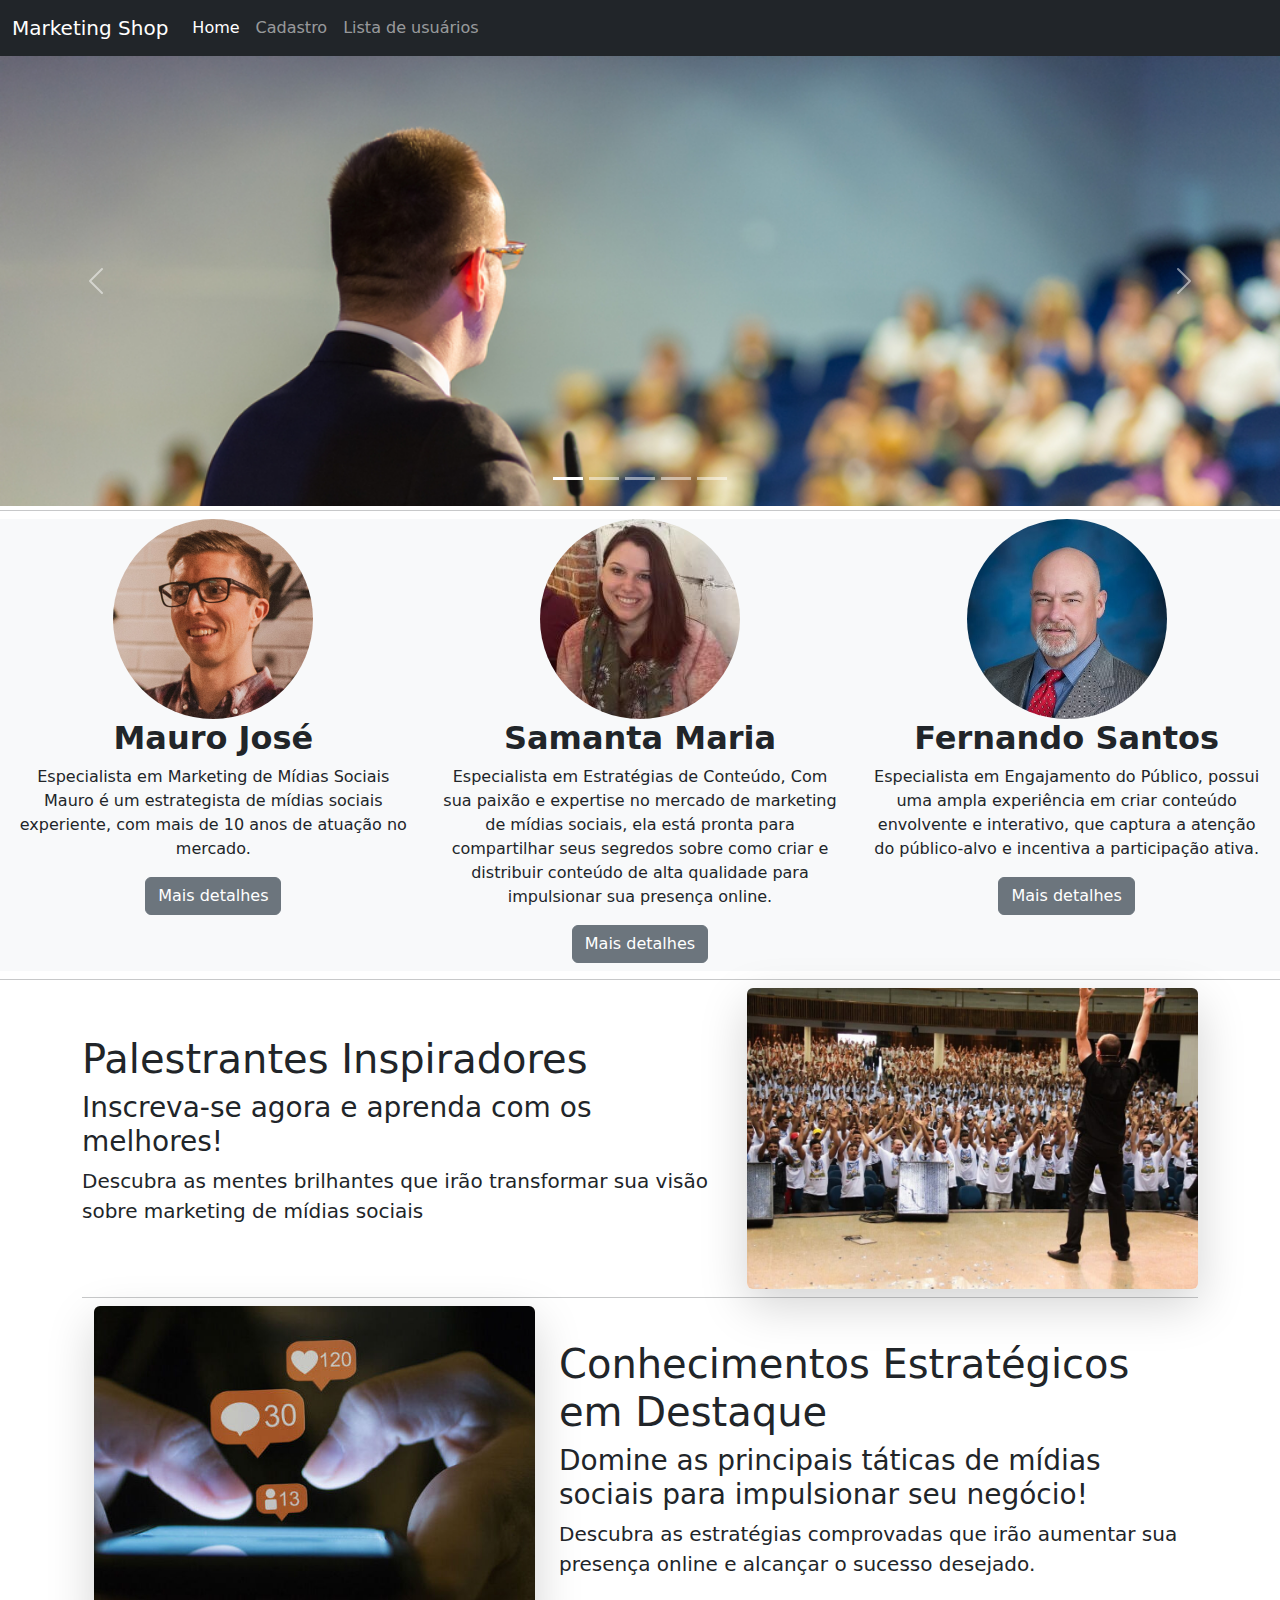
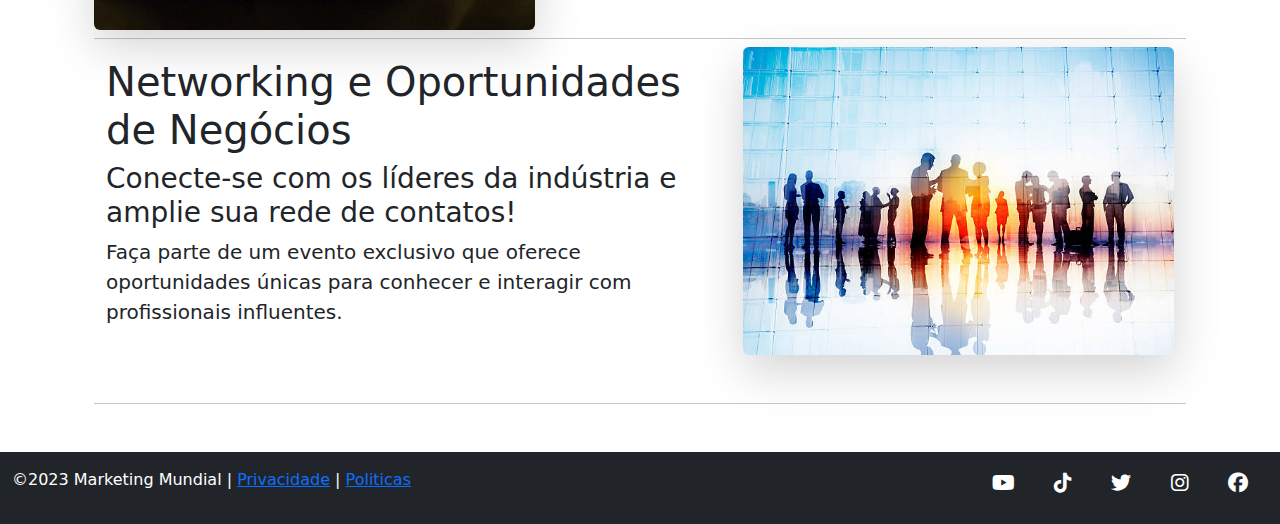
==== index.html @ 3ecb249a "finalizado projeto bootstrap 1" ====
<!DOCTYPE html>
<html lang="en">
<head>
    <meta charset="UTF-8">
    <meta http-equiv="X-UA-Compatible" content="IE=edge">
    <meta name="viewport" content="width=device-width, initial-scale=1.0">

    <title>Evento Anual De Marketing</title>

    <link rel="stylesheet" href="https://cdn.jsdelivr.net/npm/bootstrap@5.3.0/dist/css/bootstrap.min.css">
    <link rel="stylesheet" href="https://cdnjs.cloudflare.com/ajax/libs/font-awesome/6.4.0/css/all.min.css">
    <link rel="stylesheet" href="CSS/css.css">
    <link rel="shortcut icon" href="https://th.bing.com/th/id/R.35044069beb2abada19982d05f9e1cc6?rik=%2fpuXMxpnEyeBoQ&pid=ImgRaw&r=0" type="image/x-icon">
</head>
<body>
  
  <nav class="navbar navbar-expand-sm bg-dark sticky-top" data-bs-theme="dark">
    <div class="container-fluid">
      <a class="navbar-brand" href="#">Marketing Shop</a>
      <button class="navbar-toggler" type="button" data-bs-toggle="collapse" data-bs-target="#navbarSupportedContent" aria-controls="navbarSupportedContent" 
      aria-expanded="false" aria-label="Toggle navigation">
        <span class="navbar-toggler-icon"></span>
      </button>
      <div class="collapse navbar-collapse" id="navbarSupportedContent">
        <ul class="navbar-nav me-auto mb-2 mb-lg-0">
          <li class="nav-item">
            <a class="nav-link active" aria-current="page" href="#">Home</a>
          </li>
          <li class="nav-item">
            <a class="nav-link" href="#">Cadastro</a>
          </li>
          <li class="nav-item">
            <a class="nav-link">Lista de usuários</a>
          </li>
        </ul>
      </div>
    </div>
</nav>

    <header>
        <div id="carouselExampleIndicators" class="carousel slide" 
        data-bs-ride="carousel">
          <div class="carousel-indicators">
            <button type="button" data-bs-target="#carouselExampleIndicators"
             data-bs-slide-to="0" class="active" aria-current="true" aria-label="Slide 1"></button>
            <button type="button" data-bs-target="#carouselExampleIndicators"
             data-bs-slide-to="1" aria-label="Slide 2"></button>
            <button type="button" data-bs-target="#carouselExampleIndicators"
             data-bs-slide-to="2" aria-label="Slide 3"></button>
            <button type="button" data-bs-target="#carouselExampleIndicators"
             data-bs-slide-to="3" aria-label="Slide 4"></button>
            <button type="button" data-bs-target="#carouselExampleIndicators"
             data-bs-slide-to="4" aria-label="Slide 5"></button>
          </div>

          <div class="carousel-inner">
            <div class="carousel-item active bloco">
              <img src="assets/imagens/pl-2.jpg" class="d-block w-100" alt="Reunião">
            </div>
            <div class="carousel-item bloco">
              <img src="https://i2.wp.com/realizartepalestras.com.br/wp-content/uploads/2018/04/189494-empresa-de-palestras-entenda-como-escolher-a-ideal.jpg?fit=2000%2C1330&ssl=1" class="d-block w-100" alt="Pontos">
            </div>
            <div class="carousel-item bloco ">
              <img src="https://media-exp1.licdn.com/dms/image/C5622AQFFUKlnND4Hmw/feedshare-shrink_800/0/1662562982312?e=2147483647&v=beta&t=i3GXrsqSCbm_R_x9KBUFr5AcX8qxna1AnOfAS5MhxLM" class="d-block w-100" alt="APR">
              </div>
            <div class="carousel-item bloco ">
              <img src="assets/imagens/nova imagen 1.jpg" class="d-block w-100" alt="RN">
              </div>
            <div class="carousel-item bloco ">
              <img src="assets/imagens/new img 2.jpg" class="d-block w-100" alt="DN">
            </div>
          </div>

          <button class="carousel-control-prev" type="button" data-bs-target="#carouselExampleIndicators" data-bs-slide="prev">
            <span class="carousel-control-prev-icon" aria-hidden="true"></span>
            <span class="visually-hidden">Previous</span>
          </button>
          <button class="carousel-control-next" type="button" data-bs-target="#carouselExampleIndicators" data-bs-slide="next">
            <span class="carousel-control-next-icon" aria-hidden="true"></span>
            <span class="visually-hidden">Next</span>
          </button>
        </div>   
        <hr class="my-1">
    </header>

    <main>
      <!-- perfis dos palestrantes -->
      <section class="container-fluid bg-light mt-2">
        <div class="row">
          <div class="col-lg-4 col-md-6 text-center mb-2">
            <img src="assets/perfil/perfil1.png" alt="foto1" 
            class="rounded-circle img-thumbn ail W-200">
            <h2 class="fw-bold">Mauro José</h2>
            <p>Especialista em Marketing de Mídias Sociais Mauro é um estrategista de mídias sociais experiente, com mais de 10 anos de atuação no mercado.</p>
            <a href="#" class="btn btn-secondary">Mais detalhes</a>
          </div>

          <div class="col-lg-4 col-md-6 text-center mb-2 ">
          <img src="assets/perfil/perfil2.jpg" alt="foto2" 
            class="rounded-circle img-thumbn ail W-200">
            <h2 class="fw-bold">Samanta Maria</h2>
            <p>Especialista em Estratégias de Conteúdo, Com sua paixão e expertise no mercado de marketing de mídias sociais,
               ela está pronta para compartilhar seus segredos sobre como criar e distribuir conteúdo de alta qualidade para impulsionar sua presença online.</p>
            <a href="#" class="btn btn-secondary">Mais detalhes</a>
          </div>

          <div class="col-lg-4 col-md-6 text-center mb-2">
          <div>
            <img src="assets/perfil/perfil3.jpg" alt="foto3" 
            class="rounded-circle img-thumbn ail W-200">

            <h2 class="fw-bold">Fernando Santos</h2>
            <p>Especialista em Engajamento do Público, possui uma ampla experiência em criar conteúdo envolvente e interativo, que captura a atenção do público-alvo
               e incentiva a participação ativa.</p>
            <a href="#" class="btn btn-secondary">Mais detalhes</a>
          </div>
        </div>
      </section>

      <hr class="my-2">

      <section class="container">
        <section class="row d-flex align-items-center">
          <div class="col-md-7">
            <h1>Palestrantes Inspiradores</h1>
            <h3>Inscreva-se agora e aprenda com os melhores!</h3>
            <p class="lead">Descubra as mentes brilhantes que
               irão transformar sua visão sobre marketing de mídias sociais</p>
          </div>
  
          <div class="col-md-5">
            <img src="blocos/bloco1.jpg" alt="" class="w-500 rounded
             shadow-lg img-fluid">
          </div>
        </section>
      <hr class="my-2">

      <section class="container">
        <section class="row d-flex align-items-center">
          <div class="col-md-7 order-md-2">
            <h1>Conhecimentos Estratégicos em Destaque</h1>
            <h3>Domine as principais táticas de mídias sociais para impulsionar seu negócio!</h3>
            <p class="lead">Descubra as estratégias comprovadas que irão aumentar sua presença 
              online e alcançar o sucesso desejado.</p>
          </div>
  
          <div class="col-md-5 order-md-1">
            <img src="blocos/bloco2.jpg" alt="" class="w-500 rounded
             shadow-lg img-fluid">
          </div>
        </section>
      <hr class="my-2">

      <section class="container">
        <section class="row d-flex align-items-center">
          <div class="col-md-7">
            <h1>Networking e Oportunidades de Negócios</h1>
            <h3>Conecte-se com os líderes da indústria e amplie sua rede de contatos!</h3>
            <p class="lead">Faça parte de um evento exclusivo que oferece oportunidades únicas 
              para conhecer e interagir com profissionais influentes.</p>
          </div>
  
          <div class="col-md-5">
            <img src="blocos/bloco3.jpg" alt="" class="w-500 rounded
             shadow-lg img-fluid">
          </div>
        </section>
        
      </section>
      <hr class="my-5">
    </main>

    <footer class="container-fluid bg-dark text-white py-3">
     <section class="row">
      <div class="col-md-9">
        <p>&copy;2023 Marketing Mundial | <a href="#">Privacidade</a> | <a href="#">Politicas</a> </p>
      </div>
       

      <div class="col-md-3">
        <div class="fs-5 d-flex justify-content-around social ">
          <a href="" class="text-white"><i class="fa-brands fa-youtube"></i></a>
          <a href="" class="text-white"><i class="fa-brands fa-tiktok"></i></a>
          <a href="" class="text-white"><i class="fa-brands fa-twitter"></i></a>
          <a href="" class="text-white"><i class="fa-brands fa-instagram"></i></a>
          <a href="" class="text-white"><i class="fa-brands fa-facebook"></i></a>
        </div>
      </div>

     </section> 
    </footer>


    <script src="https://cdn.jsdelivr.net/npm/bootstrap@5.3.0/dist/js/bootstrap.bundle.min.js"></script>
</body>
</html>
---- CSS/css.css ----
.bloco{background-color: #09309c; height: 50vh;}
.bloco img{min-width: 800px;}
.W-200{width: 200px;}
.w-500{width: 500px;}
.social a:hover{color: #09309c; transform: scale(1,2);}
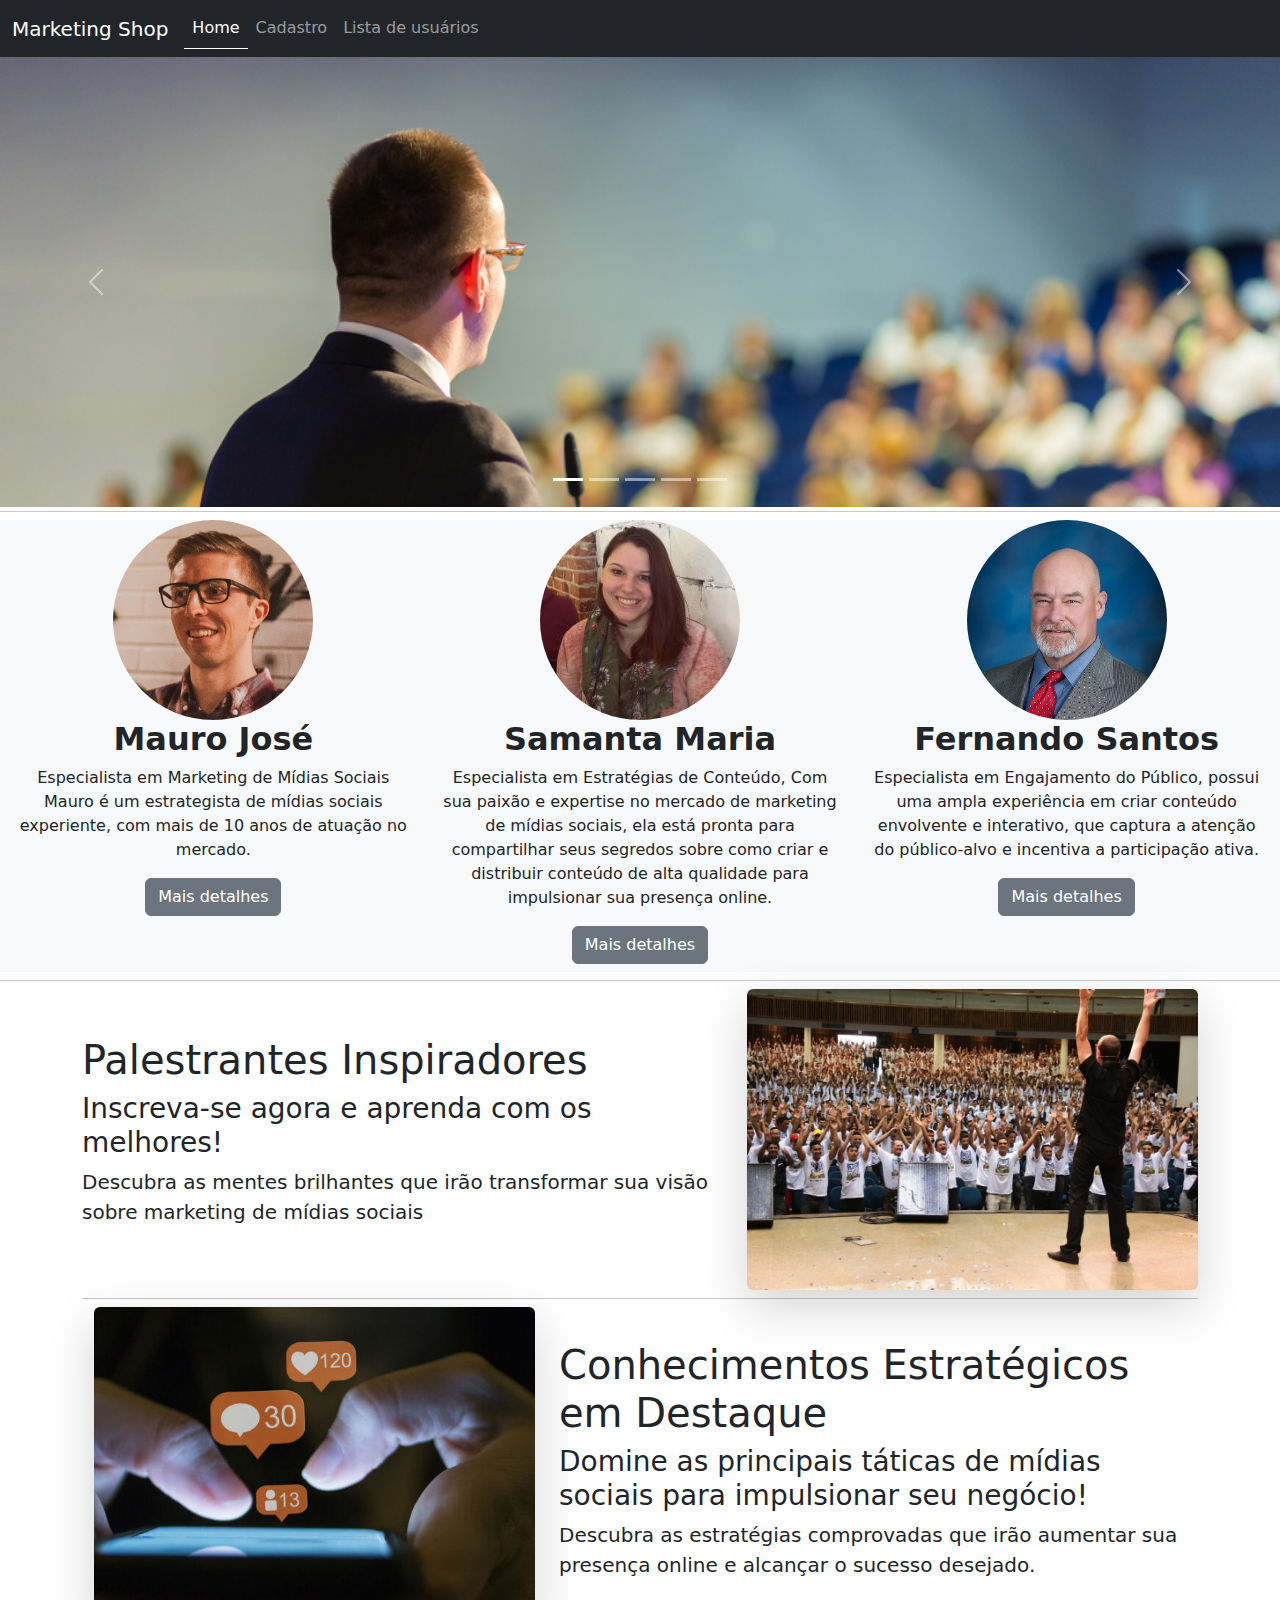
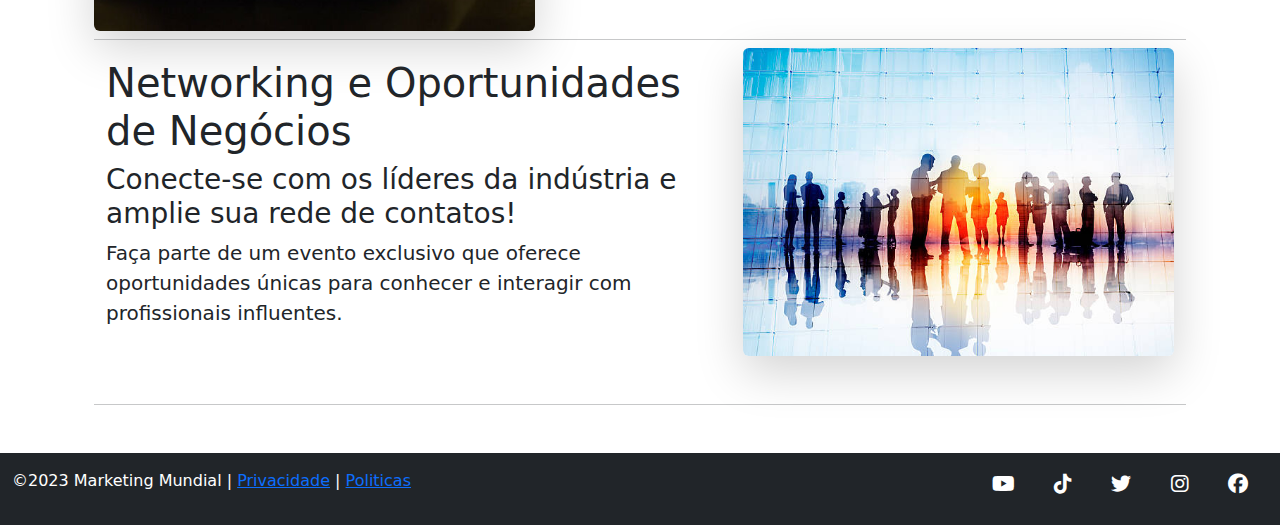
==== commit 3c0000b1: "Finalizado formulário bootstrap" ====
--- a/index.html
+++ b/index.html
@@ -27,7 +27,7 @@
             <a class="nav-link active" aria-current="page" href="#">Home</a>
           </li>
           <li class="nav-item">
-            <a class="nav-link" href="#">Cadastro</a>
+            <a class="nav-link" href="pages/cadastro.html">Cadastro</a>
           </li>
           <li class="nav-item">
             <a class="nav-link">Lista de usuários</a>
--- a/CSS/css.css
+++ b/CSS/css.css
@@ -1,5 +1,12 @@
+/*pagina home*/
 .bloco{background-color: #09309c; height: 50vh;}
 .bloco img{min-width: 800px;}
 .W-200{width: 200px;}
 .w-500{width: 500px;}
-.social a:hover{color: #09309c; transform: scale(1,2);}+.social a:hover{color: #09309c; transform: scale(1,2);}
+
+/*efeito meno ativo*/
+.active{border-bottom: 1px solid #fff; }
+
+/* página cadastro */
+.altura{height: 300px; overflow-y:scroll;}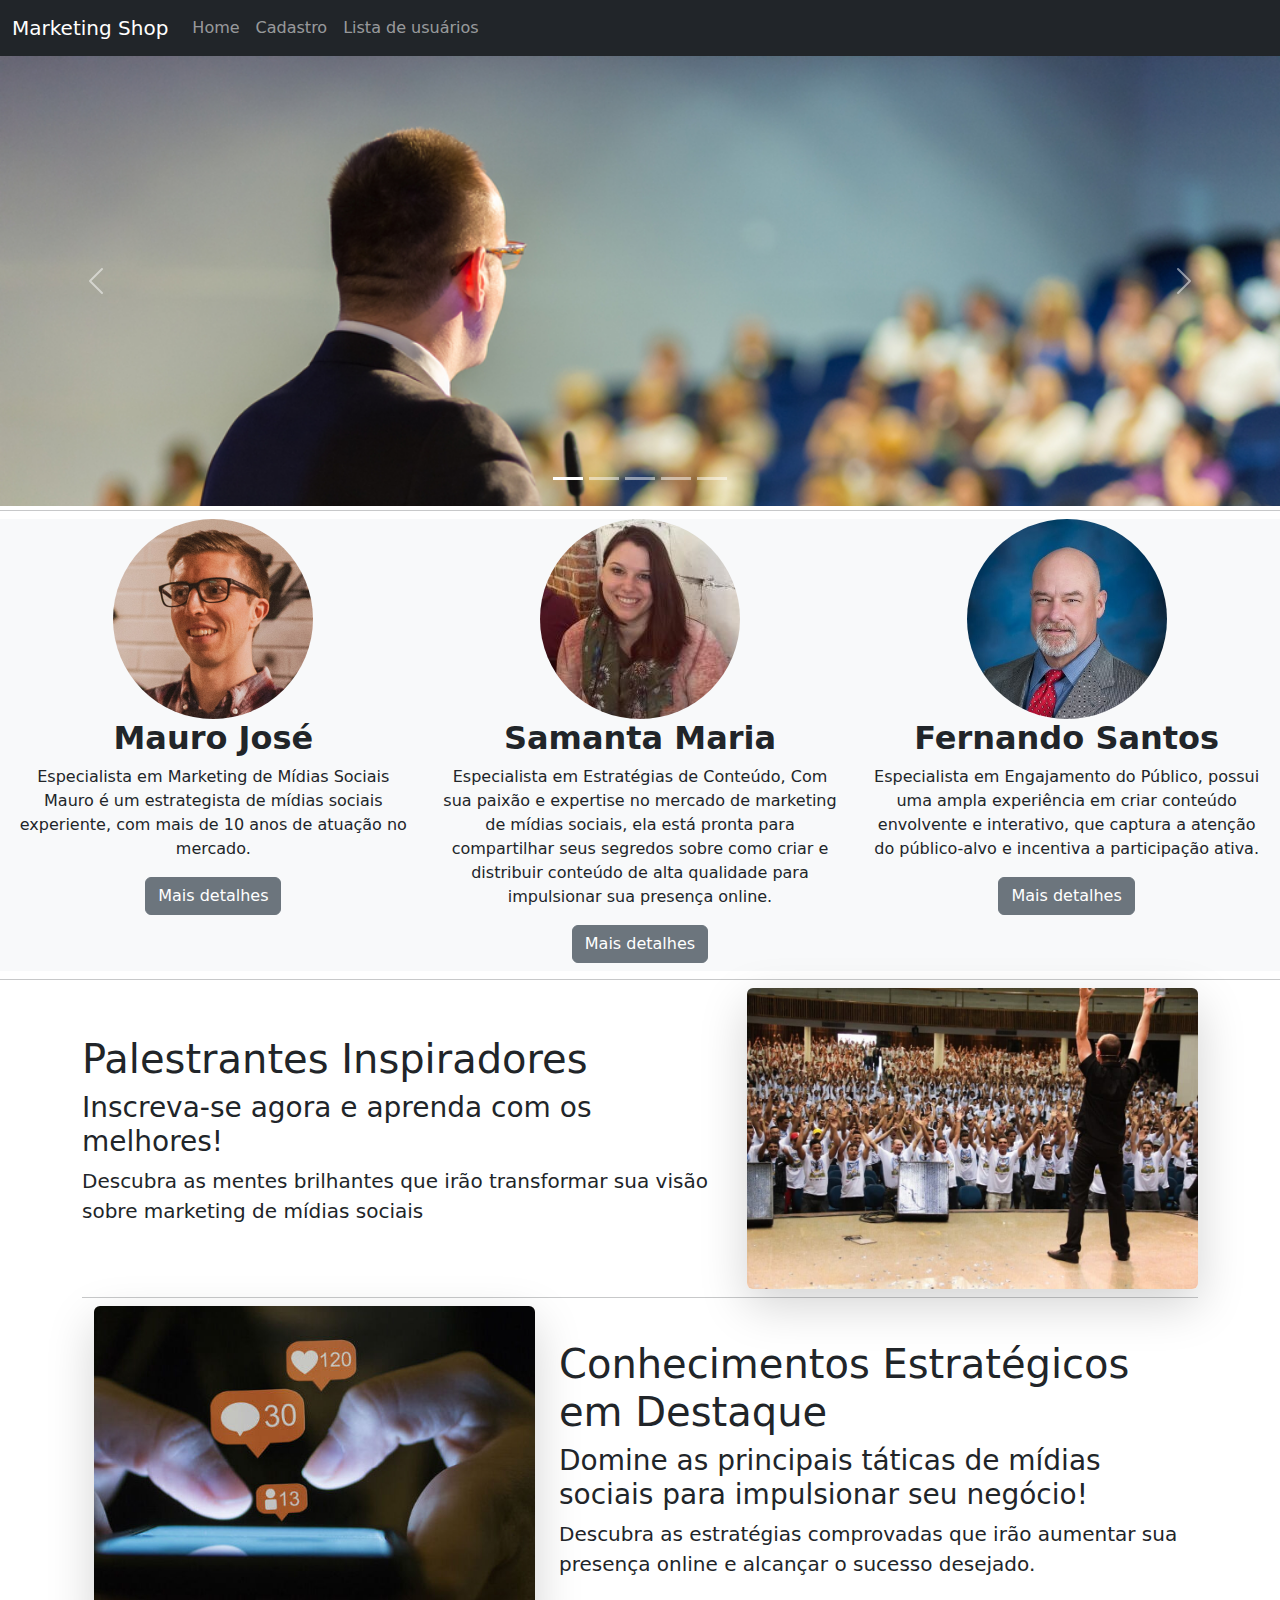
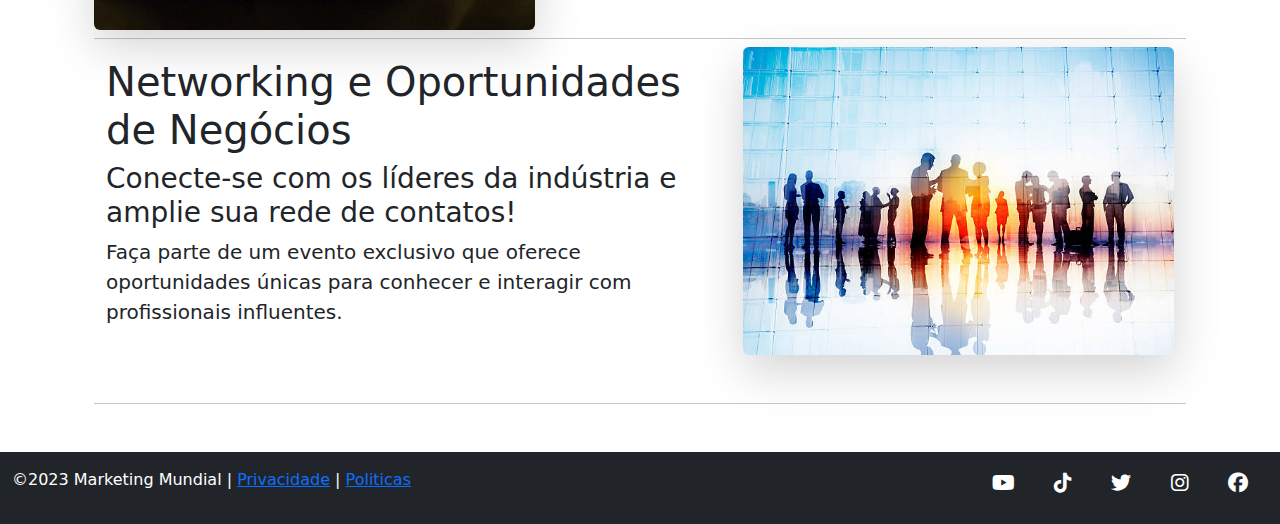
==== commit 9e99f032: "Finalizado projeto com api" ====
--- a/index.html
+++ b/index.html
@@ -10,6 +10,9 @@
     <link rel="stylesheet" href="https://cdn.jsdelivr.net/npm/bootstrap@5.3.0/dist/css/bootstrap.min.css">
     <link rel="stylesheet" href="https://cdnjs.cloudflare.com/ajax/libs/font-awesome/6.4.0/css/all.min.css">
     <link rel="stylesheet" href="CSS/css.css">
+    <link rel="preconnect" href="https://fonts.googleapis.com">
+    <link rel="preconnect" href="https://fonts.gstatic.com" crossorigin>
+    <link href="https://fonts.googleapis.com/css2?family=Borel&display=swap" rel="stylesheet">
     <link rel="shortcut icon" href="https://th.bing.com/th/id/R.35044069beb2abada19982d05f9e1cc6?rik=%2fpuXMxpnEyeBoQ&pid=ImgRaw&r=0" type="image/x-icon">
 </head>
 <body>
@@ -24,13 +27,13 @@
       <div class="collapse navbar-collapse" id="navbarSupportedContent">
         <ul class="navbar-nav me-auto mb-2 mb-lg-0">
           <li class="nav-item">
-            <a class="nav-link active" aria-current="page" href="#">Home</a>
+            <a class="nav-link" aria-current="page" href="#">Home</a>
           </li>
           <li class="nav-item">
             <a class="nav-link" href="pages/cadastro.html">Cadastro</a>
           </li>
           <li class="nav-item">
-            <a class="nav-link">Lista de usuários</a>
+            <a class="nav-link" href="pages/usuarios.html">Lista de usuários</a>
           </li>
         </ul>
       </div>
--- a/CSS/css.css
+++ b/CSS/css.css
@@ -9,4 +9,6 @@
 .active{border-bottom: 1px solid #fff; }
 
 /* página cadastro */
-.altura{height: 300px; overflow-y:scroll;}+.altura{height: 300px; overflow-y:scroll;}
+
+.fonte{font-family: 'Borel', cursive;}